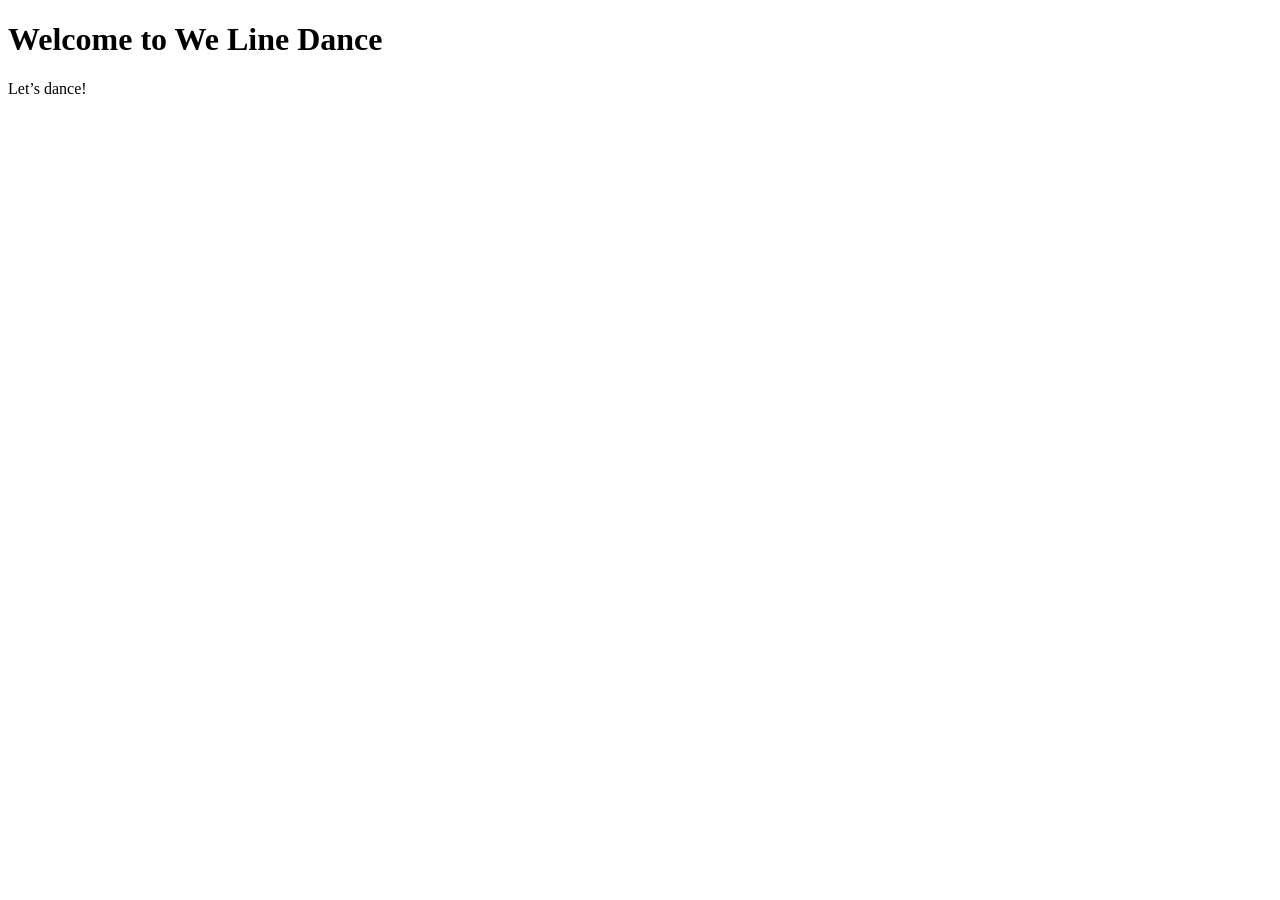
==== index.html @ 6a242cec "initial website files" ====
<!DOCTYPE html>
<html lang="en">
<head>
  <meta charset="UTF-8">
  <title>We Line Dance</title>
  <link rel="stylesheet" href="style.css">
</head>
<body>
  <h1>Welcome to We Line Dance</h1>
  <p>Let’s dance!</p>
</body>
</html>
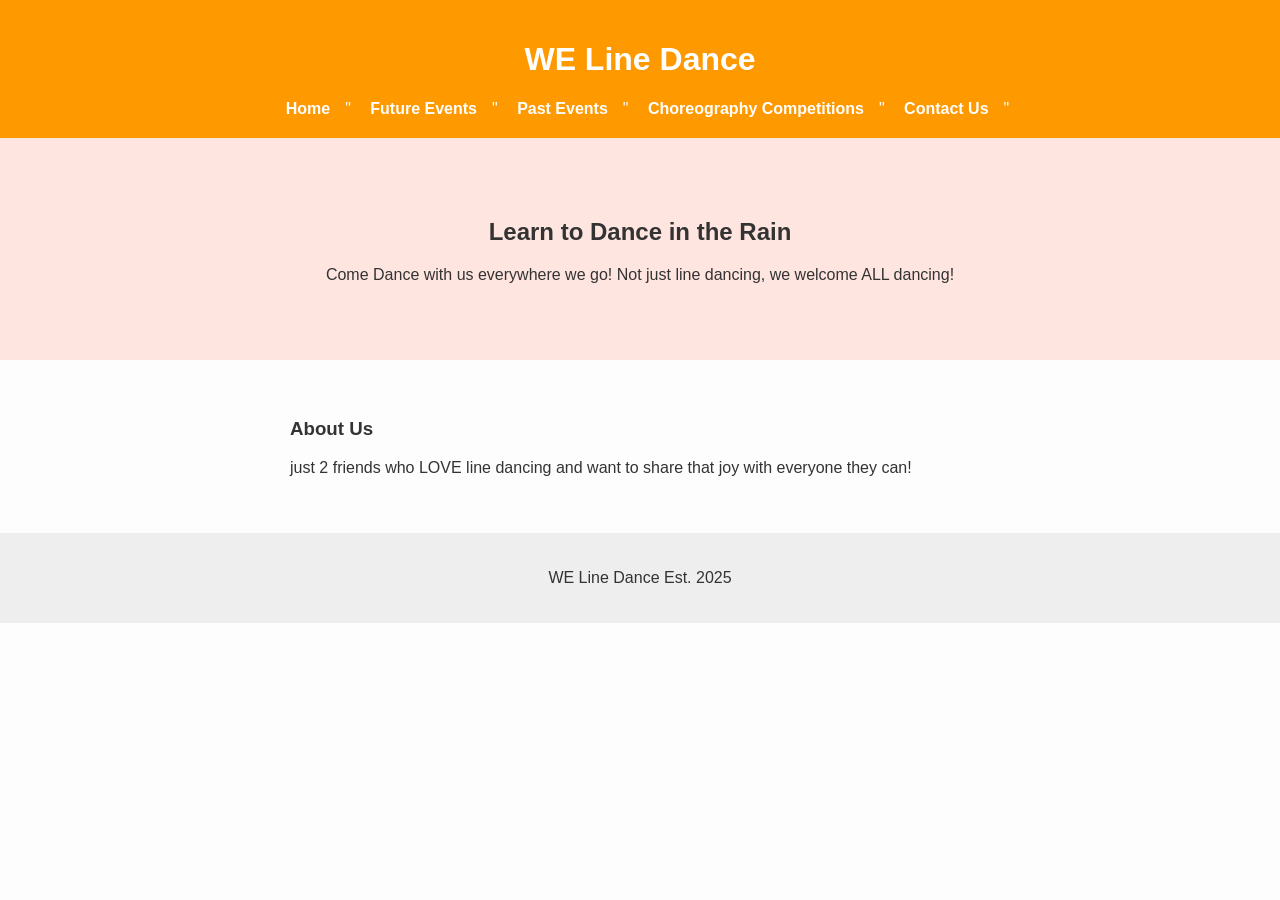
==== commit 86411084: "added basic content and styling" ====
--- a/index.html
+++ b/index.html
@@ -6,7 +6,31 @@
   <link rel="stylesheet" href="style.css">
 </head>
 <body>
-  <h1>Welcome to We Line Dance</h1>
-  <p>Let’s dance!</p>
+
+    <header>
+        <h1>WE Line Dance</h1>
+        <nav>
+            <a href=""#">Home</a>"
+            <a href=""#">Future Events</a>"
+            <a href=""#">Past Events</a>"
+            <a href=""#">Choreography Competitions</a>"
+            <a href=""#">Contact Us</a>"
+        </nav>
+    </header>
+    <main>
+        <section class="hero">
+            <h2>Learn to Dance in the Rain</h2>
+            <p>Come Dance with us everywhere we go! Not just line dancing, we welcome ALL dancing!</p>
+        </section>
+
+        <section class="info">
+            <h3>About Us</h3>
+            <p>just 2 friends who LOVE line dancing and want to share that joy with everyone they can!</p>
+        </section>
+    </main>
+<footer>
+    <p>WE Line Dance Est. 2025</p>
+</footer>
+
 </body>
 </html>
--- a/style.css
+++ b/style.css
@@ -0,0 +1,38 @@
+body {
+    margin: 0;
+    font-family: Arial, sans-serif;
+    background: #fdfdfd;
+    color: #333;
+  }
+  
+  header {
+    background: #ff9900;
+    padding: 20px;
+    text-align: center;
+    color: white;
+  }
+  
+  nav a {
+    margin: 0 15px;
+    color: white;
+    text-decoration: none;
+    font-weight: bold;
+  }
+  
+  .hero {
+    padding: 60px 20px;
+    text-align: center;
+    background: #ffe5e0;
+  }
+  
+  .info {
+    padding: 40px 20px;
+    max-width: 700px;
+    margin: auto;
+  }
+  
+  footer {
+    text-align: center;
+    padding: 20px;
+    background: #eee;
+  }
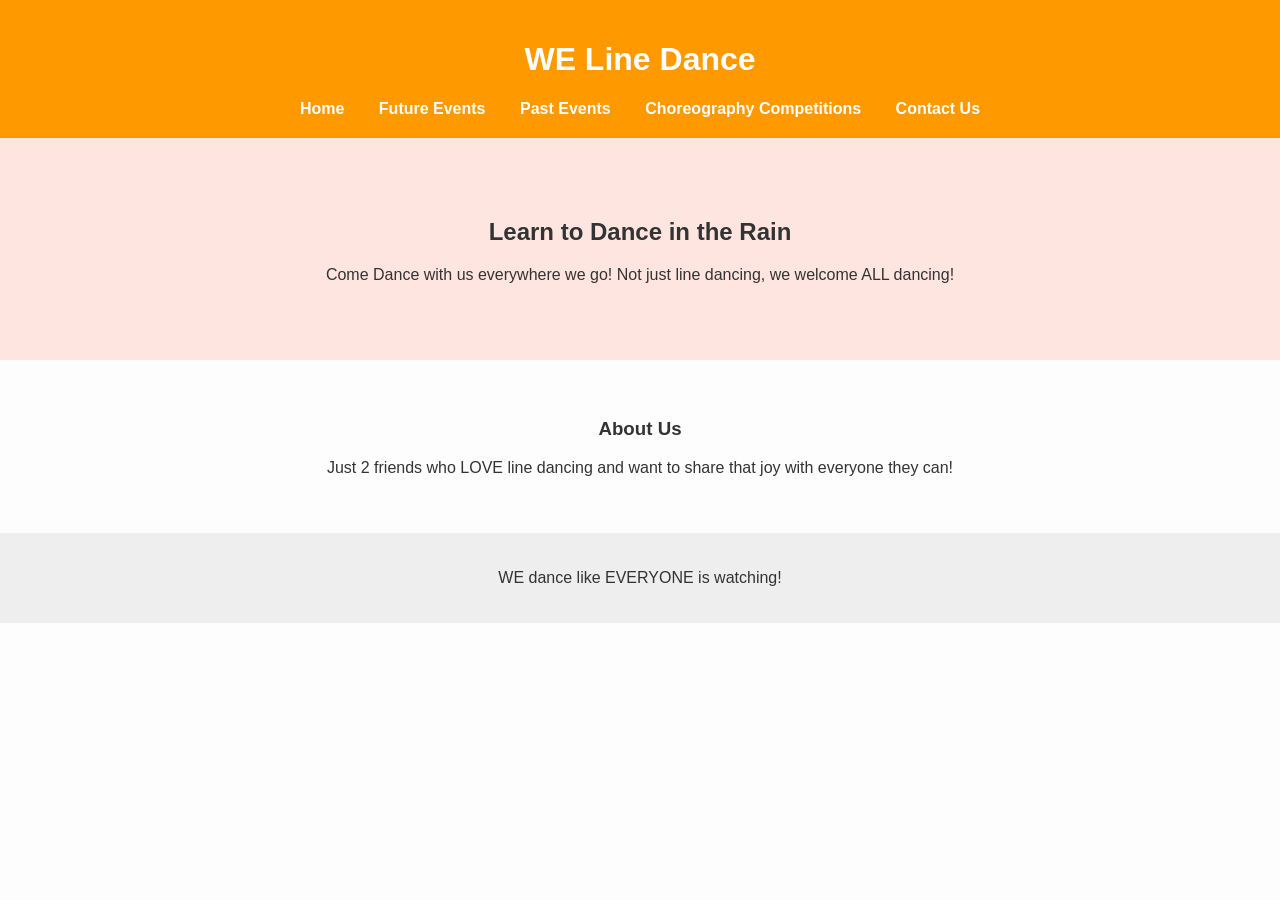
==== commit 6ab0dbd6: "fixed links" ====
--- a/index.html
+++ b/index.html
@@ -9,13 +9,13 @@
 
     <header>
         <h1>WE Line Dance</h1>
-        <nav>
-            <a href=""#">Home</a>"
-            <a href=""#">Future Events</a>"
-            <a href=""#">Past Events</a>"
-            <a href=""#">Choreography Competitions</a>"
-            <a href=""#">Contact Us</a>"
-        </nav>
+            <nav>
+                <a href="index.html">Home</a>
+                <a href="FutureEvents.html">Future Events</a>
+                <a href="PastEvents.html">Past Events</a>
+                <a href="ChoreographyCompetition.html">Choreography Competitions</a>
+                <a href="ContactUs.html">Contact Us</a>
+            </nav>
     </header>
     <main>
         <section class="hero">
@@ -25,11 +25,11 @@
 
         <section class="info">
             <h3>About Us</h3>
-            <p>just 2 friends who LOVE line dancing and want to share that joy with everyone they can!</p>
+            <p>Just 2 friends who LOVE line dancing and want to share that joy with everyone they can!</p>
         </section>
     </main>
 <footer>
-    <p>WE Line Dance Est. 2025</p>
+    <p>WE dance like EVERYONE is watching!</p>
 </footer>
 
 </body>
--- a/style.css
+++ b/style.css
@@ -28,6 +28,7 @@
   .info {
     padding: 40px 20px;
     max-width: 700px;
+    text-align: center;
     margin: auto;
   }
   
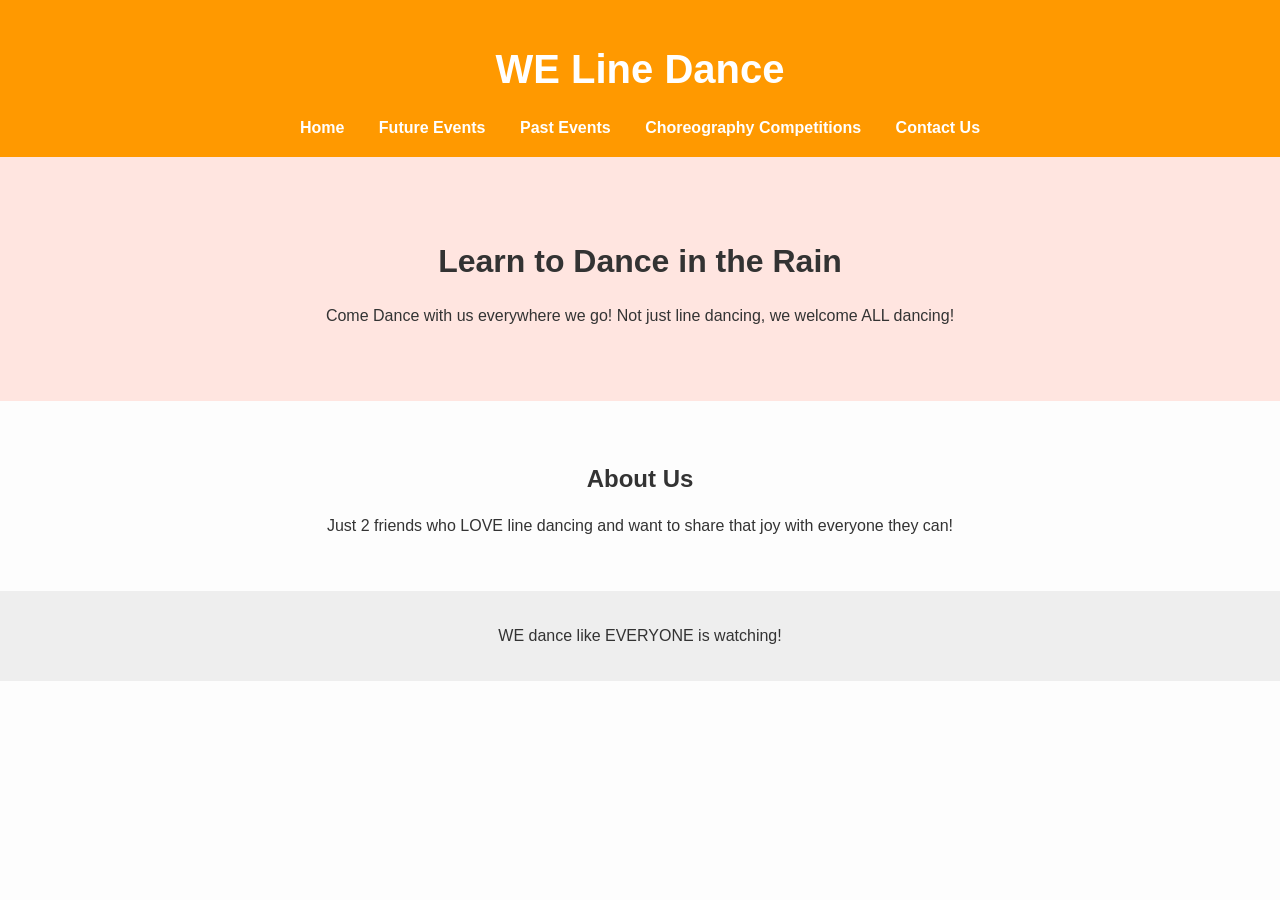
==== commit 6047e1de: "css to scale font size" ====
--- a/index.html
+++ b/index.html
@@ -4,6 +4,7 @@
   <meta charset="UTF-8">
   <title>We Line Dance</title>
   <link rel="stylesheet" href="style.css">
+  <meta name="viewport" content="width=device-width, initial-scale=1.0">
 </head>
 <body>
 
--- a/style.css
+++ b/style.css
@@ -36,4 +36,15 @@
     text-align: center;
     padding: 20px;
     background: #eee;
+  }
+  h1 { font-size: 2.5rem;}
+  h2 {font-size: 2rem;}
+  h3 {font-size: 1.5rem;}
+  p {font-size: 1rem;}
+
+  @media (max-width: 600px) {
+    h1 { font-size: 2rem; }
+    h2 { font-size: 1.5rem; }
+    h3 { font-size: 1.25rem; }
+    p  { font-size: 1rem; }
   }
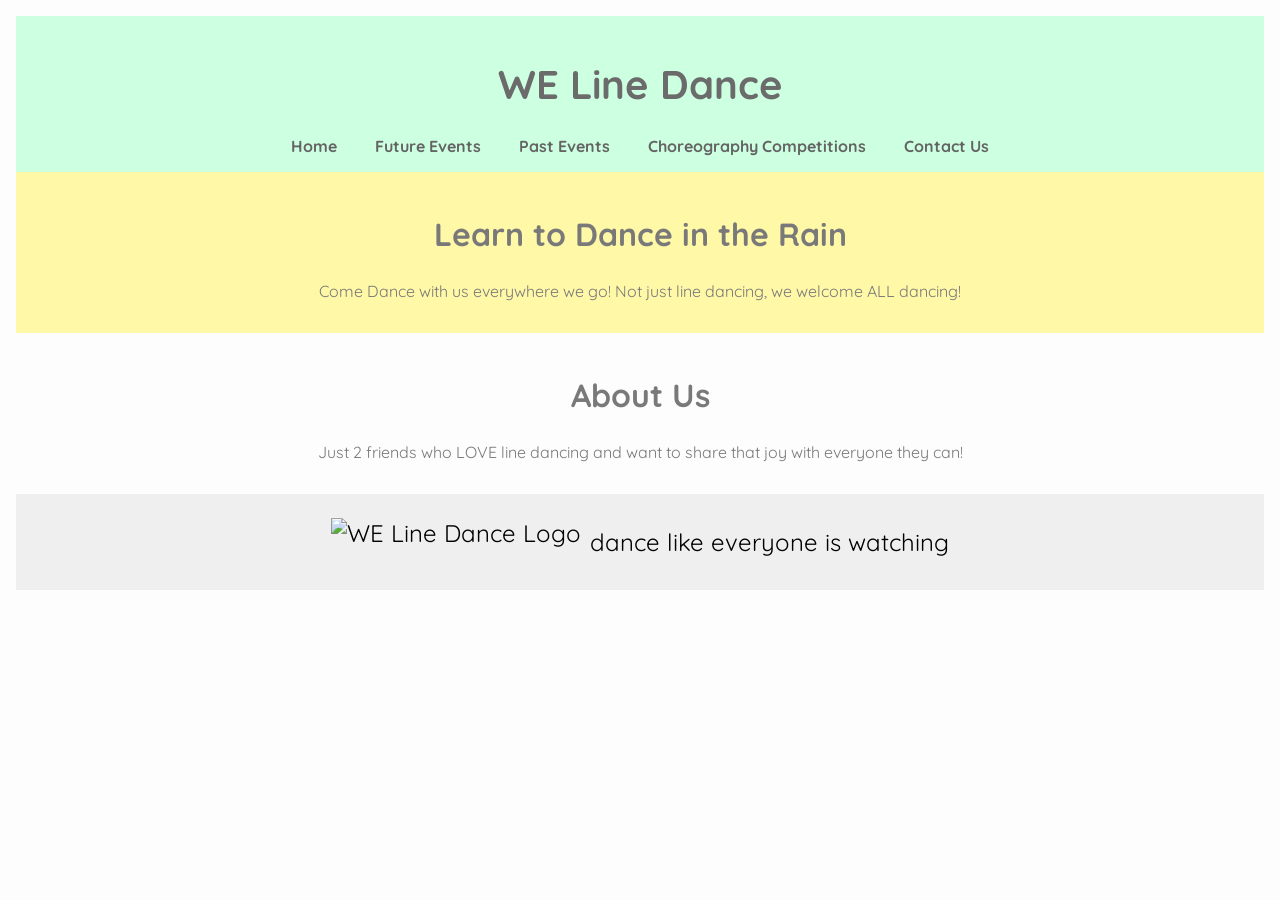
==== commit d5acc81a: "added links to fliers and coloring" ====
--- a/index.html
+++ b/index.html
@@ -4,6 +4,9 @@
   <meta charset="UTF-8">
   <title>We Line Dance</title>
   <link rel="stylesheet" href="style.css">
+  <link rel="preconnect" href="https://fonts.googleapis.com">
+<link rel="preconnect" href="https://fonts.gstatic.com" crossorigin>
+<link href="https://fonts.googleapis.com/css2?family=Dosis:wght@200..800&family=Quicksand:wght@300..700&family=Smooch+Sans:wght@100..900&display=swap" rel="stylesheet">
   <meta name="viewport" content="width=device-width, initial-scale=1.0">
 </head>
 <body>
@@ -25,12 +28,13 @@
         </section>
 
         <section class="info">
-            <h3>About Us</h3>
+            <h2>About Us</h2>
             <p>Just 2 friends who LOVE line dancing and want to share that joy with everyone they can!</p>
         </section>
     </main>
-<footer>
-    <p>WE dance like EVERYONE is watching!</p>
+<footer class="tagline">
+  <img src="C:\Users\krist\5678\Images\we (4).png" alt="WE Line Dance Logo" class="tagline-logo">
+  <span>dance like everyone is watching</span>
 </footer>
 
 </body>
--- a/style.css
+++ b/style.css
@@ -1,50 +1,193 @@
 body {
-    margin: 0;
-    font-family: Arial, sans-serif;
+    margin: 1rem;
+    font-family: 'Quicksand';
     background: #fdfdfd;
     color: #333;
   }
   
   header {
-    background: #ff9900;
-    padding: 20px;
+    background: #cdffe1;
+    padding: 1rem;
     text-align: center;
-    color: white;
+    color: rgb(107, 107, 107);
   }
   
   nav a {
-    margin: 0 15px;
-    color: white;
+    margin: 1rem 0;
+    color: rgb(100, 100, 100);
     text-decoration: none;
     font-weight: bold;
   }
   
   .hero {
-    padding: 60px 20px;
+    padding: 1rem 1.5rem;
+    color: #797979;
     text-align: center;
-    background: #ffe5e0;
+    background: #fff8a7;
   }
   
   .info {
-    padding: 40px 20px;
+    padding: 1rem 1.5rem;
+    color: #797979;
     max-width: 700px;
+    width: 70%;
     text-align: center;
     margin: auto;
   }
   
   footer {
     text-align: center;
-    padding: 20px;
-    background: #eee;
+    padding: 1rem;
+    background: #efefef;
   }
-  h1 { font-size: 2.5rem;}
-  h2 {font-size: 2rem;}
-  h3 {font-size: 1.5rem;}
-  p {font-size: 1rem;}
+
+  .tagline {
+  display: flex;
+  justify-content: center;
+  align-items: center;
+  gap: 0.6rem;
+  padding: 1.5rem 0;
+  font-size: 1.5rem;
+  font-family: 'Quicksand'; 
+  color: black;
+}
+
+.tagline-logo {
+  height: 3rem;
+  width: auto;
+}
+  
+  h1 {
+    font-size: 2.5rem;}
+
+  h2 {
+    font-size: 2rem;}
+
+  h3 {
+    font-size: 1rem;}
+
+  p {
+    font-size: 1rem;}
 
   @media (max-width: 600px) {
     h1 { font-size: 2rem; }
     h2 { font-size: 1.5rem; }
     h3 { font-size: 1.25rem; }
     p  { font-size: 1rem; }
-  }+  }
+
+  .button {
+    background: 4321ff;
+    color: black;
+    padding: 1rem 1.5rem;
+    border-radius: .5rem;
+    text-decoration: none;
+    font-weight: bold;
+  }
+
+  .social-icon {
+    width: 1.5rem;
+    height: auto;
+    margin: 1rem;
+  }
+
+  .social-icon:hover {
+    opacity: .8;
+  }
+
+  nav a{
+    padding: .5rem 1rem;
+    border: .08rem solid transparent;
+    border-radius: .5rem;
+    transition: .2s;
+  }
+
+  nav a:hover {
+    border-radius: .5rem;
+    border-color: #797979;
+  }
+
+  .friendsmas {
+    background-color: #fdbcbc;
+    padding: 2rem;
+    border-radius: 3rem;
+    margin: 2rem 0;
+  }
+
+  .TaylorSwift{
+    background-color: #e3fdbc;
+    padding: 2rem;
+    border-radius: 3rem;
+    margin: 2rem 0;
+  }
+
+  .DownsProm{
+    background-color: #bcc7fd;
+    padding: 2rem;
+    border-radius: 3rem;
+    margin: 2rem 0;
+  }
+
+  .AdultProm{
+    background-color: #fddfbc;
+    padding: 2rem;
+    border-radius: 3rem;
+    margin: 2rem 0;
+  }
+
+  .Bonkers{
+    background-color: #bcfdf4;
+    padding: 2rem;
+    border-radius: 3rem;
+    margin: 2rem 0;
+  }
+
+  .AlaskanCruise{
+    background-color: #bccdfd;
+    padding: 2rem;
+    border-radius: 3rem;
+    margin: 2rem 0;
+  }
+
+  .xmas-flier-link{
+    font-size: 1.3rem;
+  }
+  .xmas-register-link{
+    font-size: 1.3rem;
+  }
+
+  .TSFlier-link{
+    font-size: 1.3rem;
+  }
+  .TSregister-link{
+    font-size: 1.3rem;
+  }
+
+  .AdultPromFlierLink{
+    font-size: 1.3rem;
+  }
+  .AdultPromRegisterLink{
+    font-size: 1.3rem;
+  }
+
+  .BonkersFlierLink{
+    font-size: 1.3rem;
+  }
+  .BonkerRegisterLink{
+    font-size: 1.3rem;
+  }
+
+  .AlaskaFlierLink{
+    font-size: 1.3rem;
+  }
+  .AlaskaRegisterLink{
+    font-size: 1.3rem;
+  }
+
+  .friendsmas-title{
+    font-size: 2.2rem;
+  }
+  .redlogo{
+    height: 5rem;
+    width: auto;
+  }
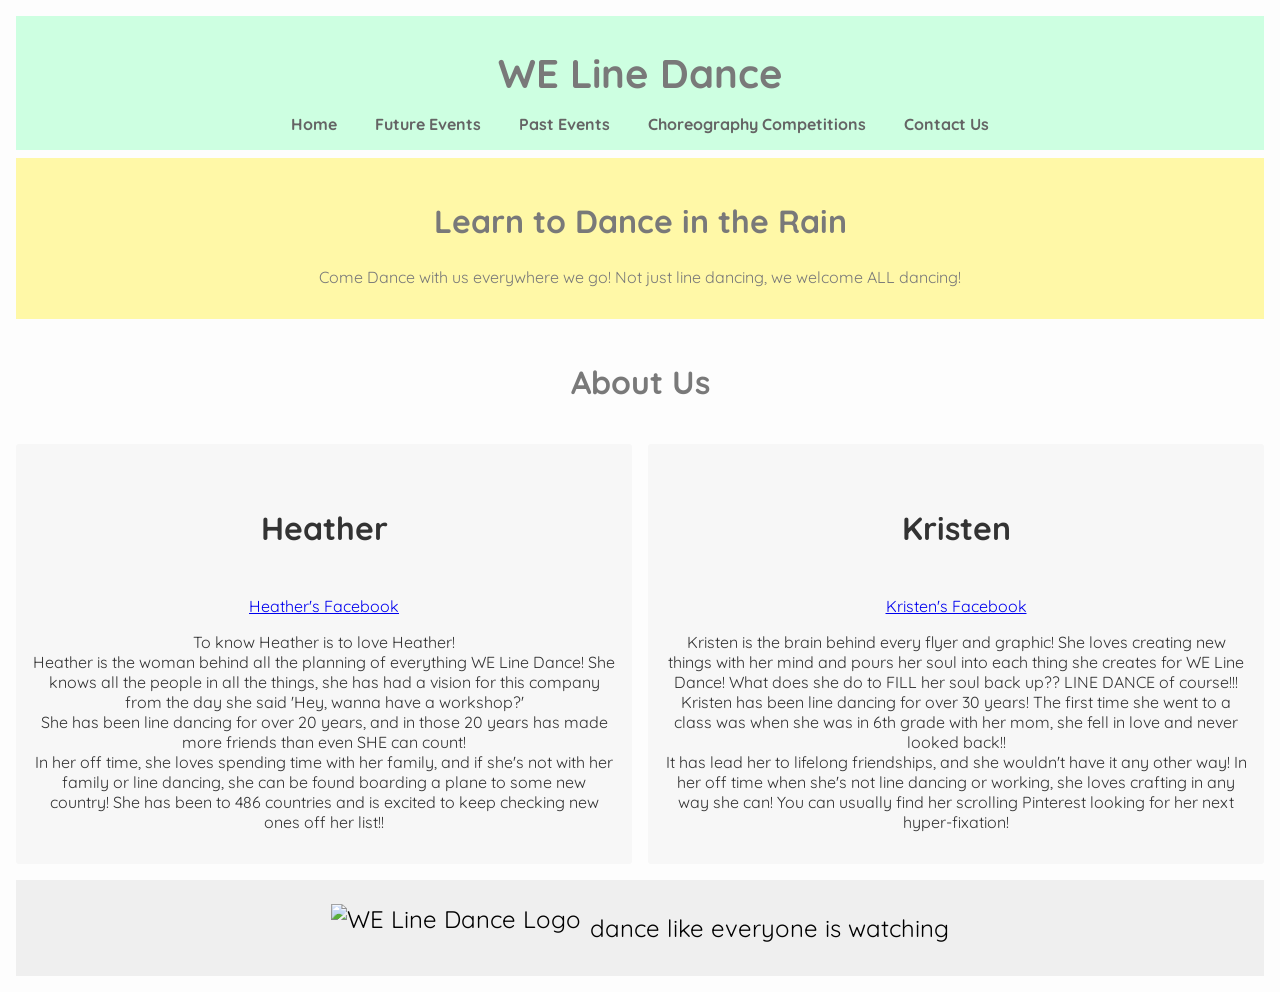
==== commit 7c0a37e6: "added bio's and spacing" ====
--- a/index.html
+++ b/index.html
@@ -1,18 +1,18 @@
 <!DOCTYPE html>
 <html lang="en">
 <head>
-  <meta charset="UTF-8">
-  <title>We Line Dance</title>
-  <link rel="stylesheet" href="style.css">
-  <link rel="preconnect" href="https://fonts.googleapis.com">
-<link rel="preconnect" href="https://fonts.gstatic.com" crossorigin>
-<link href="https://fonts.googleapis.com/css2?family=Dosis:wght@200..800&family=Quicksand:wght@300..700&family=Smooch+Sans:wght@100..900&display=swap" rel="stylesheet">
-  <meta name="viewport" content="width=device-width, initial-scale=1.0">
+    <meta charset="UTF-8">
+    <title>We Line Dance</title>
+    <link rel="stylesheet" href="style.css">
+    <link rel="preconnect" href="https://fonts.googleapis.com">
+    <link rel="preconnect" href="https://fonts.gstatic.com" crossorigin>
+    <link href="https://fonts.googleapis.com/css2?family=Dosis:wght@200..800&family=Quicksand:wght@300..700&family=Smooch+Sans:wght@100..900&display=swap" rel="stylesheet">
+    <meta name="viewport" content="width=device-width, initial-scale=1.0">
 </head>
 <body>
 
     <header>
-        <h1>WE Line Dance</h1>
+        <h1 class="main-title">WE Line Dance</h1>
             <nav>
                 <a href="index.html">Home</a>
                 <a href="FutureEvents.html">Future Events</a>
@@ -22,20 +22,35 @@
             </nav>
     </header>
     <main>
-        <section class="hero">
+        <section class="slogan">
             <h2>Learn to Dance in the Rain</h2>
             <p>Come Dance with us everywhere we go! Not just line dancing, we welcome ALL dancing!</p>
         </section>
 
-        <section class="info">
-            <h2>About Us</h2>
-            <p>Just 2 friends who LOVE line dancing and want to share that joy with everyone they can!</p>
+        <section id="about-us">
+
+            <h2 class="about-us">About Us</h2>
+                <div class="bio-section">
+                    <div class="bio">
+                        <h3 class="heather">Heather</h3>
+                            <a href="https://www.facebook.com/heathernylund.joffer">Heather's Facebook</a>
+                            <p>To know Heather is to love Heather!<br>Heather is the woman behind all the planning of everything WE Line Dance! She knows all the people in all the things, she has had a vision for this company from the day she said 'Hey, wanna have a workshop?'<br>She has been line dancing for over 20 years, and in those 20 years has made more friends than even SHE can count!<br>In her off time, she loves spending time with her family, and if she's not with her family or line dancing, she can be found boarding a plane to some new country! She has been to 486 countries and is excited to keep checking new ones off her list!!</p>
+                    </div>
+                    <div class="bio">
+                        <h3 class="kristen">Kristen</h3>
+                            <a href="https://www.facebook.com/kristen.gamelin">Kristen's Facebook</a>
+                            <p>Kristen is the brain behind every flyer and graphic! She loves creating new things with her mind and pours her soul into each thing she creates for WE Line Dance! What does she do to FILL her soul back up?? LINE DANCE of course!!!<br>Kristen has been line dancing for over 30 years! The first time she went to a class was when she was in 6th grade with her mom, she fell in love and never looked back!!<br>It has lead her to lifelong friendships, and she wouldn't have it any other way! In her off time when she's not line dancing or working, she loves crafting in any way she can! You can usually find her scrolling Pinterest looking for her next hyper-fixation!</p>
+                    </div>
+                </div>
         </section>
     </main>
-<footer class="tagline">
-  <img src="C:\Users\krist\5678\Images\we (4).png" alt="WE Line Dance Logo" class="tagline-logo">
-  <span>dance like everyone is watching</span>
-</footer>
+
+    <div class="footer-section">
+        <footer class="tagline">
+            <img src="C:\Users\krist\5678\Images\we (4).png" alt="WE Line Dance Logo" class="tagline-logo">
+            <span>dance like everyone is watching</span>
+        </footer>
+    </div>
 
 </body>
 </html>
--- a/style.css
+++ b/style.css
@@ -5,28 +5,29 @@
     color: #333;
   }
   
-  header {
+header {
     background: #cdffe1;
     padding: 1rem;
     text-align: center;
     color: rgb(107, 107, 107);
-  }
-  
-  nav a {
+    margin-bottom: .5rem;
+  }
+  
+nav a {
     margin: 1rem 0;
     color: rgb(100, 100, 100);
     text-decoration: none;
     font-weight: bold;
   }
   
-  .hero {
+.slogan {
     padding: 1rem 1.5rem;
     color: #797979;
     text-align: center;
     background: #fff8a7;
   }
   
-  .info {
+.main-title {
     padding: 1rem 1.5rem;
     color: #797979;
     max-width: 700px;
@@ -35,13 +36,14 @@
     margin: auto;
   }
   
-  footer {
+footer {
     text-align: center;
     padding: 1rem;
     background: #efefef;
-  }
-
-  .tagline {
+    gap: 1rem;
+  }
+
+.tagline {
   display: flex;
   justify-content: center;
   align-items: center;
@@ -57,26 +59,26 @@
   width: auto;
 }
   
-  h1 {
+h1 {
     font-size: 2.5rem;}
 
-  h2 {
+h2 {
     font-size: 2rem;}
 
-  h3 {
+h3 {
     font-size: 1rem;}
 
-  p {
+p {
     font-size: 1rem;}
 
-  @media (max-width: 600px) {
+@media (max-width: 600px) {
     h1 { font-size: 2rem; }
     h2 { font-size: 1.5rem; }
     h3 { font-size: 1.25rem; }
     p  { font-size: 1rem; }
   }
 
-  .button {
+.button {
     background: 4321ff;
     color: black;
     padding: 1rem 1.5rem;
@@ -85,109 +87,141 @@
     font-weight: bold;
   }
 
-  .social-icon {
+.social-icon {
     width: 1.5rem;
     height: auto;
     margin: 1rem;
   }
 
-  .social-icon:hover {
+.social-icon:hover {
     opacity: .8;
   }
 
-  nav a{
+nav a{
     padding: .5rem 1rem;
     border: .08rem solid transparent;
     border-radius: .5rem;
     transition: .2s;
   }
 
-  nav a:hover {
+nav a:hover {
     border-radius: .5rem;
     border-color: #797979;
   }
 
-  .friendsmas {
+.friendsmas {
     background-color: #fdbcbc;
     padding: 2rem;
     border-radius: 3rem;
     margin: 2rem 0;
   }
 
-  .TaylorSwift{
+.TaylorSwift{
     background-color: #e3fdbc;
     padding: 2rem;
     border-radius: 3rem;
     margin: 2rem 0;
   }
 
-  .DownsProm{
+.DownsProm{
     background-color: #bcc7fd;
     padding: 2rem;
     border-radius: 3rem;
     margin: 2rem 0;
   }
 
-  .AdultProm{
+.AdultProm{
     background-color: #fddfbc;
     padding: 2rem;
     border-radius: 3rem;
     margin: 2rem 0;
   }
 
-  .Bonkers{
+.Bonkers{
     background-color: #bcfdf4;
     padding: 2rem;
     border-radius: 3rem;
     margin: 2rem 0;
   }
 
-  .AlaskanCruise{
+.AlaskanCruise{
     background-color: #bccdfd;
     padding: 2rem;
     border-radius: 3rem;
     margin: 2rem 0;
   }
 
-  .xmas-flier-link{
-    font-size: 1.3rem;
-  }
-  .xmas-register-link{
-    font-size: 1.3rem;
-  }
-
-  .TSFlier-link{
-    font-size: 1.3rem;
-  }
-  .TSregister-link{
-    font-size: 1.3rem;
-  }
-
-  .AdultPromFlierLink{
-    font-size: 1.3rem;
-  }
-  .AdultPromRegisterLink{
-    font-size: 1.3rem;
-  }
-
-  .BonkersFlierLink{
-    font-size: 1.3rem;
-  }
-  .BonkerRegisterLink{
-    font-size: 1.3rem;
-  }
-
-  .AlaskaFlierLink{
-    font-size: 1.3rem;
-  }
-  .AlaskaRegisterLink{
-    font-size: 1.3rem;
-  }
-
-  .friendsmas-title{
+.xmas-flier-link{
+    font-size: 1.3rem;
+  }
+.xmas-register-link{
+    font-size: 1.3rem;
+  }
+
+.TSFlier-link{
+    font-size: 1.3rem;
+  }
+.TSregister-link{
+    font-size: 1.3rem;
+  }
+
+.AdultPromFlierLink{
+    font-size: 1.3rem;
+  }
+.AdultPromRegisterLink{
+    font-size: 1.3rem;
+  }
+
+.BonkersFlierLink{
+    font-size: 1.3rem;
+  }
+.BonkerRegisterLink{
+    font-size: 1.3rem;
+  }
+
+.AlaskaFlierLink{
+    font-size: 1.3rem;
+  }
+.AlaskaRegisterLink{
+    font-size: 1.3rem;
+  }
+
+.friendsmas-title{
     font-size: 2.2rem;
   }
-  .redlogo{
+.redlogo{
     height: 5rem;
     width: auto;
   }
+
+.bio-section {
+  display: flex;
+  gap: 1rem;          /* space between the two bios */
+  justify-content: space-between;
+  margin-bottom: 1rem;
+}
+
+.bio {
+  flex: 1;            /* makes both bios equal width */
+  background: #f7f7f7;
+  padding: 1rem;
+  border-radius: 3px;
+  text-align: center;
+}
+.about-us{
+  text-align: center;
+  color: #797979;
+  padding: 1rem;
+}
+.heather{
+  font-size: 2rem;
+  padding: 1rem;
+}
+
+.kristen{
+  font-size: 2rem;
+  padding: 1rem;
+}
+
+.footer-section {
+}
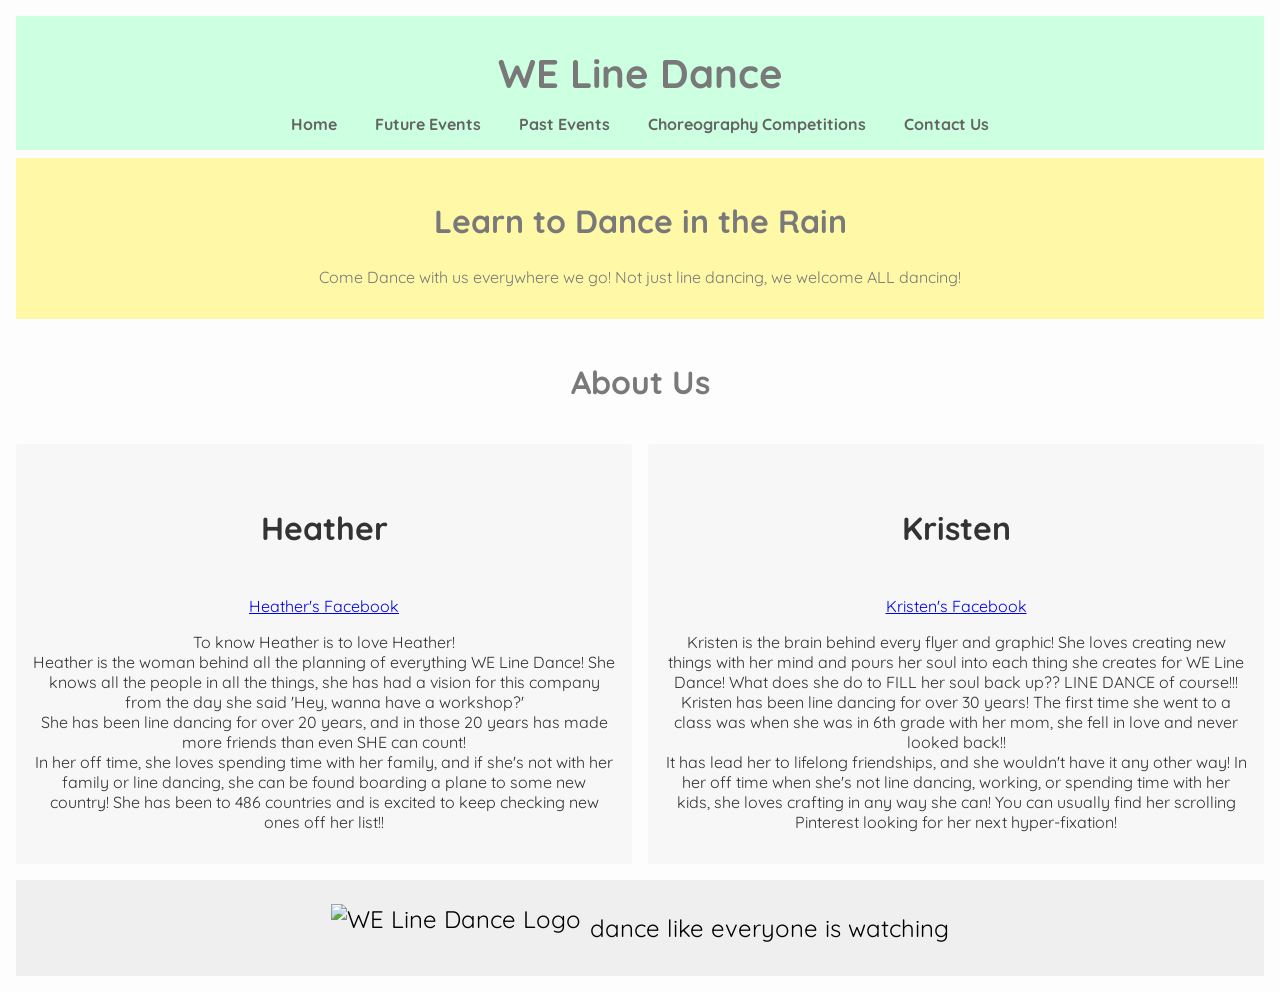
==== commit 6a6f3799: "insurance to make sure everything is pushed" ====
--- a/index.html
+++ b/index.html
@@ -13,44 +13,40 @@
 
     <header>
         <h1 class="main-title">WE Line Dance</h1>
-            <nav>
-                <a href="index.html">Home</a>
-                <a href="FutureEvents.html">Future Events</a>
-                <a href="PastEvents.html">Past Events</a>
-                <a href="ChoreographyCompetition.html">Choreography Competitions</a>
-                <a href="ContactUs.html">Contact Us</a>
-            </nav>
+        <nav>
+            <a href="index.html">Home</a>
+            <a href="FutureEvents.html">Future Events</a>
+            <a href="PastEvents.html">Past Events</a>
+            <a href="ChoreographyCompetition.html">Choreography Competitions</a>
+            <a href="ContactUs.html">Contact Us</a>
+        </nav>
     </header>
     <main>
         <section class="slogan">
             <h2>Learn to Dance in the Rain</h2>
             <p>Come Dance with us everywhere we go! Not just line dancing, we welcome ALL dancing!</p>
         </section>
-
         <section id="about-us">
-
             <h2 class="about-us">About Us</h2>
-                <div class="bio-section">
-                    <div class="bio">
-                        <h3 class="heather">Heather</h3>
-                            <a href="https://www.facebook.com/heathernylund.joffer">Heather's Facebook</a>
-                            <p>To know Heather is to love Heather!<br>Heather is the woman behind all the planning of everything WE Line Dance! She knows all the people in all the things, she has had a vision for this company from the day she said 'Hey, wanna have a workshop?'<br>She has been line dancing for over 20 years, and in those 20 years has made more friends than even SHE can count!<br>In her off time, she loves spending time with her family, and if she's not with her family or line dancing, she can be found boarding a plane to some new country! She has been to 486 countries and is excited to keep checking new ones off her list!!</p>
-                    </div>
-                    <div class="bio">
-                        <h3 class="kristen">Kristen</h3>
-                            <a href="https://www.facebook.com/kristen.gamelin">Kristen's Facebook</a>
-                            <p>Kristen is the brain behind every flyer and graphic! She loves creating new things with her mind and pours her soul into each thing she creates for WE Line Dance! What does she do to FILL her soul back up?? LINE DANCE of course!!!<br>Kristen has been line dancing for over 30 years! The first time she went to a class was when she was in 6th grade with her mom, she fell in love and never looked back!!<br>It has lead her to lifelong friendships, and she wouldn't have it any other way! In her off time when she's not line dancing or working, she loves crafting in any way she can! You can usually find her scrolling Pinterest looking for her next hyper-fixation!</p>
-                    </div>
+            <div class="bio-section">
+                <div class="bio">
+                    <h3 class="heather">Heather</h3>
+                        <a href="https://www.facebook.com/heathernylund.joffer">Heather's Facebook</a>
+                        <p>To know Heather is to love Heather!<br>Heather is the woman behind all the planning of everything WE Line Dance! She knows all the people in all the things, she has had a vision for this company from the day she said 'Hey, wanna have a workshop?'<br>She has been line dancing for over 20 years, and in those 20 years has made more friends than even SHE can count!<br>In her off time, she loves spending time with her family, and if she's not with her family or line dancing, she can be found boarding a plane to some new country! She has been to 486 countries and is excited to keep checking new ones off her list!!</p>
                 </div>
+                <div class="bio">
+                    <h3 class="kristen">Kristen</h3>
+                        <a href="https://www.facebook.com/kristen.gamelin">Kristen's Facebook</a>
+                        <p>Kristen is the brain behind every flyer and graphic! She loves creating new things with her mind and pours her soul into each thing she creates for WE Line Dance! What does she do to FILL her soul back up?? LINE DANCE of course!!!<br>Kristen has been line dancing for over 30 years! The first time she went to a class was when she was in 6th grade with her mom, she fell in love and never looked back!!<br>It has lead her to lifelong friendships, and she wouldn't have it any other way! In her off time when she's not line dancing, working, or spending time with her kids, she loves crafting in any way she can! You can usually find her scrolling Pinterest looking for her next hyper-fixation!</p>
+                </div>
+            </div>
         </section>
     </main>
-
-    <div class="footer-section">
+    <div>
         <footer class="tagline">
             <img src="C:\Users\krist\5678\Images\we (4).png" alt="WE Line Dance Logo" class="tagline-logo">
             <span>dance like everyone is watching</span>
         </footer>
     </div>
-
 </body>
 </html>
--- a/style.css
+++ b/style.css
@@ -19,14 +19,7 @@
     text-decoration: none;
     font-weight: bold;
   }
-  
-.slogan {
-    padding: 1rem 1.5rem;
-    color: #797979;
-    text-align: center;
-    background: #fff8a7;
-  }
-  
+
 .main-title {
     padding: 1rem 1.5rem;
     color: #797979;
@@ -34,8 +27,36 @@
     width: 70%;
     text-align: center;
     margin: auto;
-  }
-  
+  }  
+
+.slogan {
+    padding: 1rem 1.5rem;
+    color: #797979;
+    text-align: center;
+    background: #fff8a7;
+  }
+
+.about-us{
+  text-align: center;
+  color: #797979;
+  padding: 1rem;
+}
+
+.bio-section {
+  display: flex;
+  gap: 1rem;          /* space between the two bios */
+  justify-content: space-between;
+  margin-bottom: 1rem;
+}
+
+.bio {
+  flex: 1;            /* makes both bios equal width */
+  background: #f7f7f7;
+  padding: 1rem;
+  border-radius: 3px;
+  text-align: center;
+}
+
 footer {
     text-align: center;
     padding: 1rem;
@@ -60,16 +81,20 @@
 }
   
 h1 {
-    font-size: 2.5rem;}
+    font-size: 2.5rem;
+  }
 
 h2 {
-    font-size: 2rem;}
+    font-size: 2rem;
+  }
 
 h3 {
-    font-size: 1rem;}
+    font-size: 1.5rem;
+  }
 
 p {
-    font-size: 1rem;}
+    font-size: 1rem;
+  }
 
 @media (max-width: 600px) {
     h1 { font-size: 2rem; }
@@ -88,7 +113,7 @@
   }
 
 .social-icon {
-    width: 1.5rem;
+    width: 2rem;
     height: auto;
     margin: 1rem;
   }
@@ -194,25 +219,7 @@
     width: auto;
   }
 
-.bio-section {
-  display: flex;
-  gap: 1rem;          /* space between the two bios */
-  justify-content: space-between;
-  margin-bottom: 1rem;
-}
-
-.bio {
-  flex: 1;            /* makes both bios equal width */
-  background: #f7f7f7;
-  padding: 1rem;
-  border-radius: 3px;
-  text-align: center;
-}
-.about-us{
-  text-align: center;
-  color: #797979;
-  padding: 1rem;
-}
+
 .heather{
   font-size: 2rem;
   padding: 1rem;
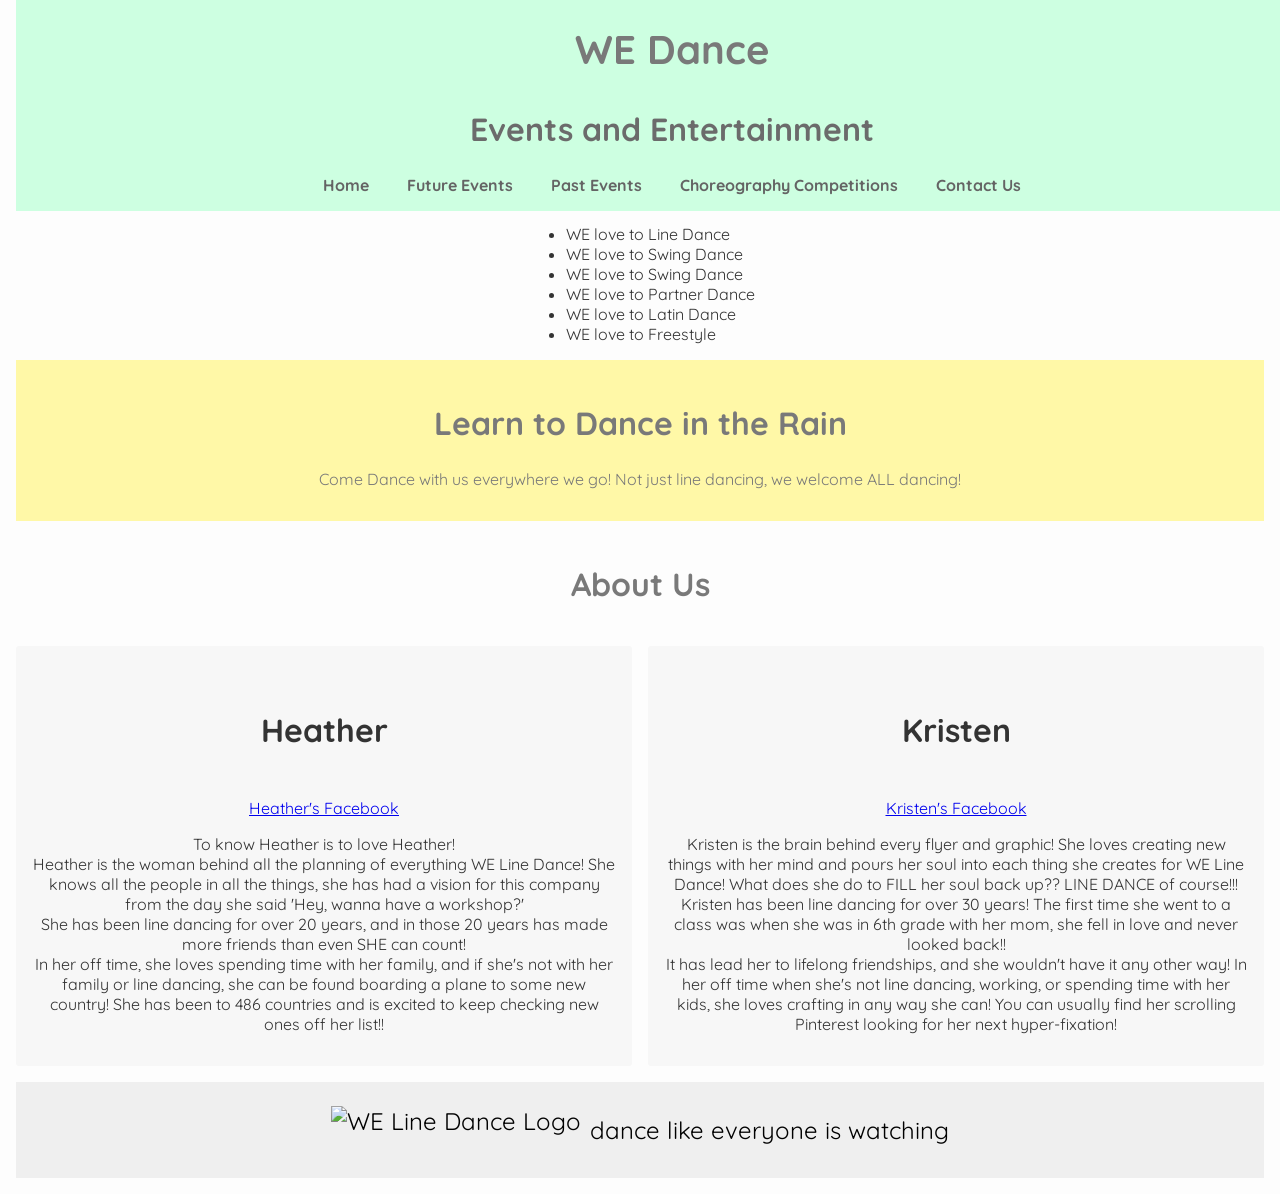
==== commit 27d8341d: "front page editing" ====
--- a/index.html
+++ b/index.html
@@ -1,52 +1,70 @@
 <!DOCTYPE html>
 <html lang="en">
-<head>
-    <meta charset="UTF-8">
-    <title>We Line Dance</title>
-    <link rel="stylesheet" href="style.css">
-    <link rel="preconnect" href="https://fonts.googleapis.com">
-    <link rel="preconnect" href="https://fonts.gstatic.com" crossorigin>
-    <link href="https://fonts.googleapis.com/css2?family=Dosis:wght@200..800&family=Quicksand:wght@300..700&family=Smooch+Sans:wght@100..900&display=swap" rel="stylesheet">
-    <meta name="viewport" content="width=device-width, initial-scale=1.0">
-</head>
-<body>
+    <head>
+        <meta charset="UTF-8">
+        <title>We Line Dance</title>
+        <link rel="stylesheet" href="style.css">
+        <link rel="preconnect" href="https://fonts.googleapis.com">
+        <link rel="preconnect" href="https://fonts.gstatic.com" crossorigin>
+        <link href="https://fonts.googleapis.com/css2?family=Dosis:wght@200..800&family=Quicksand:wght@300..700&family=Smooch+Sans:wght@100..900&display=swap" rel="stylesheet">
+        <meta name="viewport" content="width=device-width, initial-scale=1.0">
+    </head>
 
-    <header>
-        <h1 class="main-title">WE Line Dance</h1>
-        <nav>
-            <a href="index.html">Home</a>
-            <a href="FutureEvents.html">Future Events</a>
-            <a href="PastEvents.html">Past Events</a>
-            <a href="ChoreographyCompetition.html">Choreography Competitions</a>
-            <a href="ContactUs.html">Contact Us</a>
-        </nav>
-    </header>
-    <main>
-        <section class="slogan">
-            <h2>Learn to Dance in the Rain</h2>
-            <p>Come Dance with us everywhere we go! Not just line dancing, we welcome ALL dancing!</p>
-        </section>
-        <section id="about-us">
-            <h2 class="about-us">About Us</h2>
-            <div class="bio-section">
-                <div class="bio">
-                    <h3 class="heather">Heather</h3>
-                        <a href="https://www.facebook.com/heathernylund.joffer">Heather's Facebook</a>
-                        <p>To know Heather is to love Heather!<br>Heather is the woman behind all the planning of everything WE Line Dance! She knows all the people in all the things, she has had a vision for this company from the day she said 'Hey, wanna have a workshop?'<br>She has been line dancing for over 20 years, and in those 20 years has made more friends than even SHE can count!<br>In her off time, she loves spending time with her family, and if she's not with her family or line dancing, she can be found boarding a plane to some new country! She has been to 486 countries and is excited to keep checking new ones off her list!!</p>
+    <body>
+        <header>
+            <h1 class="main-title">WE Dance</h1>
+            <h2 class="def">Events and Entertainment</h2>
+            <nav>
+                <a href="index.html">Home</a>
+                <a href="FutureEvents.html">Future Events</a>
+                <a href="PastEvents.html">Past Events</a>
+                <a href="ChoreographyCompetition.html">Choreography Competitions</a>
+                <a href="ContactUs.html">Contact Us</a>
+            </nav>
+        </header>
+
+        <div class="WE_love">
+            <ul>
+                <li>WE love to Line Dance</li>
+                <li>WE love to Swing Dance</li>
+                <li>WE love to Swing Dance</li>
+                <li>WE love to Partner Dance</li>
+                <li>WE love to Latin Dance</li>
+                <li>WE love to Freestyle</li>
+            </ul>
+        </div>
+       
+        <main>
+            <section class="slogan">
+                <h2>Learn to Dance in the Rain</h2>
+                <p>Come Dance with us everywhere we go! Not just line dancing, we welcome ALL dancing!</p>
+            </section>
+            <section id="about-us">
+                <h2 class="about-us">About Us</h2>
+                <div class="bio-section">
+                    <div class="bio">
+                        <h3 class="heather">Heather</h3>
+                            <a href="https://www.facebook.com/heathernylund.joffer">Heather's Facebook</a>
+                            <p>To know Heather is to love Heather!<br>Heather is the woman behind all the planning of everything WE Line Dance! She knows all the people in all the things, she has had a vision for this company from the day she said 'Hey, wanna have a workshop?'<br>She has been line dancing for over 20 years, and in those 20 years has made more friends than even SHE can count!<br>In her off time, she loves spending time with her family, and if she's not with her family or line dancing, she can be found boarding a plane to some new country! She has been to 486 countries and is excited to keep checking new ones off her list!!</p>
+                    </div>
+
+                    <div class="bio">
+                        <h3 class="kristen">Kristen</h3>
+                            <a href="https://www.facebook.com/kristen.gamelin">Kristen's Facebook</a>
+                            <p>Kristen is the brain behind every flyer and graphic! She loves creating new things with her mind and pours her soul into each thing she creates for WE Line Dance! What does she do to FILL her soul back up?? LINE DANCE of course!!!<br>Kristen has been line dancing for over 30 years! The first time she went to a class was when she was in 6th grade with her mom, she fell in love and never looked back!!<br>It has lead her to lifelong friendships, and she wouldn't have it any other way! In her off time when she's not line dancing, working, or spending time with her kids, she loves crafting in any way she can! You can usually find her scrolling Pinterest looking for her next hyper-fixation!</p>
+                    </div>
                 </div>
-                <div class="bio">
-                    <h3 class="kristen">Kristen</h3>
-                        <a href="https://www.facebook.com/kristen.gamelin">Kristen's Facebook</a>
-                        <p>Kristen is the brain behind every flyer and graphic! She loves creating new things with her mind and pours her soul into each thing she creates for WE Line Dance! What does she do to FILL her soul back up?? LINE DANCE of course!!!<br>Kristen has been line dancing for over 30 years! The first time she went to a class was when she was in 6th grade with her mom, she fell in love and never looked back!!<br>It has lead her to lifelong friendships, and she wouldn't have it any other way! In her off time when she's not line dancing, working, or spending time with her kids, she loves crafting in any way she can! You can usually find her scrolling Pinterest looking for her next hyper-fixation!</p>
-                </div>
-            </div>
-        </section>
-    </main>
-    <div>
-        <footer class="tagline">
-            <img src="C:\Users\krist\5678\Images\we (4).png" alt="WE Line Dance Logo" class="tagline-logo">
-            <span>dance like everyone is watching</span>
-        </footer>
-    </div>
-</body>
+            </section>
+
+        </main>
+
+        <div>
+            <footer class="tagline">
+                <img src="C:\Users\krist\5678\Images\we (4).png" alt="WE Line Dance Logo" class="tagline-logo">
+                <span>dance like everyone is watching</span>
+            </footer>
+        </div>
+
+    </body>
+
 </html>
--- a/style.css
+++ b/style.css
@@ -11,17 +11,21 @@
     text-align: center;
     color: rgb(107, 107, 107);
     margin-bottom: .5rem;
+    position: fixed;
+    top: 0;
+    width: 100%;
+    z-index: 1000;
   }
   
 nav a {
-    margin: 1rem 0;
+    margin: 1.5rem 0;
     color: rgb(100, 100, 100);
     text-decoration: none;
     font-weight: bold;
   }
 
 .main-title {
-    padding: 1rem 1.5rem;
+    padding: .5rem 1rem;
     color: #797979;
     max-width: 700px;
     width: 70%;
@@ -29,12 +33,23 @@
     margin: auto;
   }  
 
+
+.WE_love {
+  display: flex;
+  justify-content: center;
+  padding-top: 12rem;
+}
+
+.WE_love ul {
+  text-align: left;
+}
+
 .slogan {
     padding: 1rem 1.5rem;
     color: #797979;
     text-align: center;
     background: #fff8a7;
-  }
+}
 
 .about-us{
   text-align: center;
@@ -229,6 +244,3 @@
   font-size: 2rem;
   padding: 1rem;
 }
-
-.footer-section {
-}
